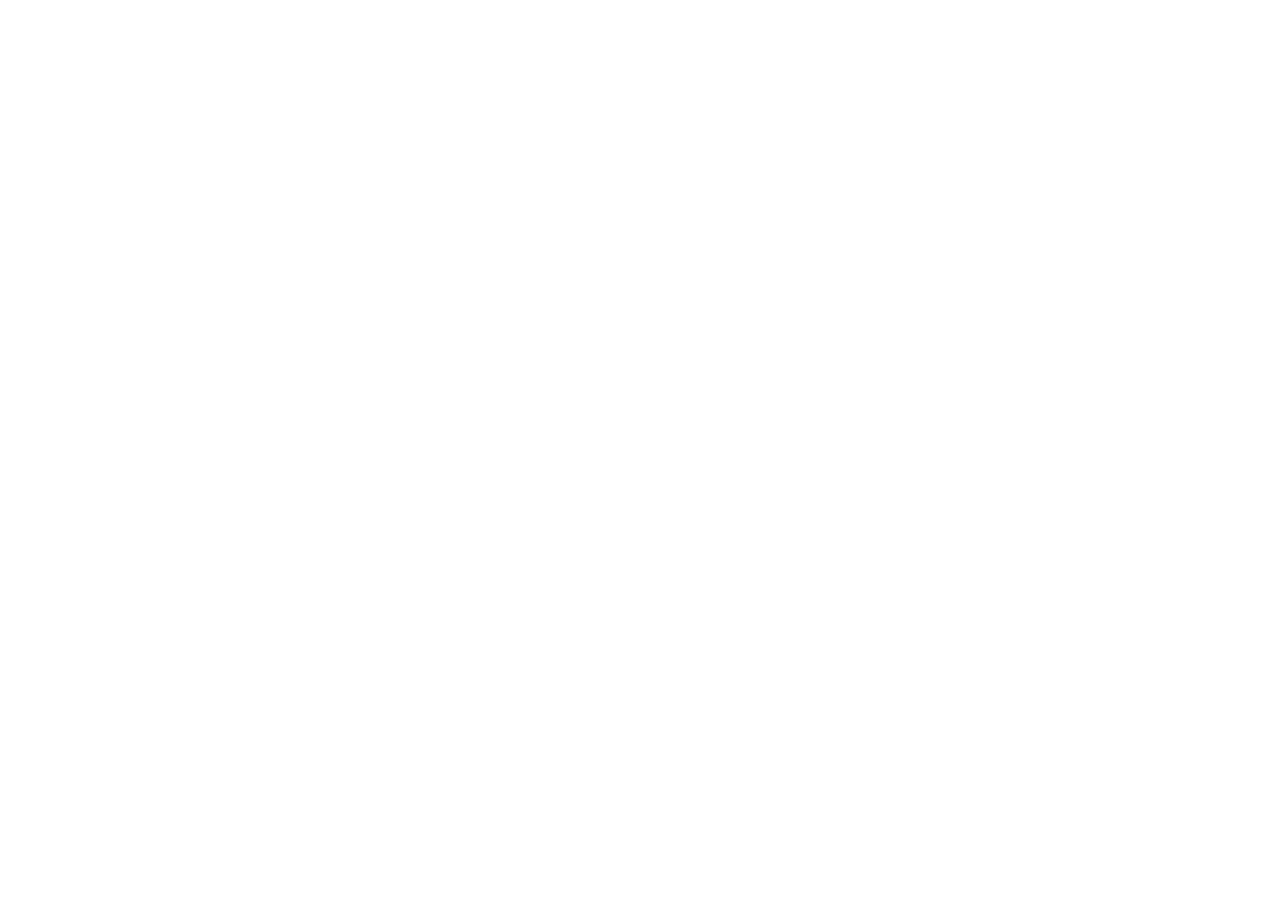
==== hypotenuse.html @ 7d4ad37c "quiz done" ====
<!DOCTYPE html>
<html lang="en">
<head>
    <meta charset="UTF-8">
    <meta http-equiv="X-UA-Compatible" content="IE=edge">
    <meta name="viewport" content="width=device-width, initial-scale=1.0">
    <title>Document</title>
</head>
<body>
    
</body>
</html>
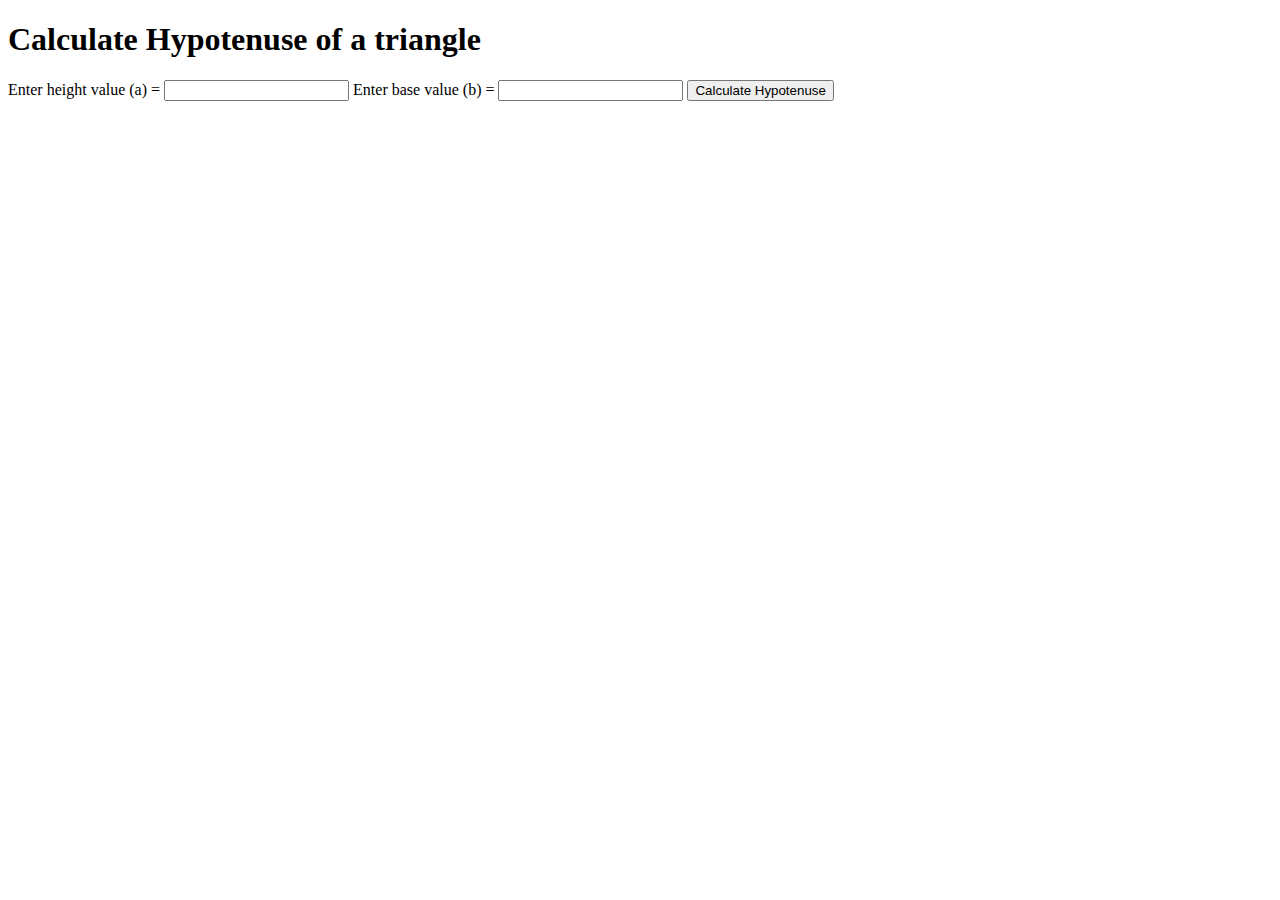
==== commit 52a33685: "area done" ====
--- a/hypotenuse.html
+++ b/hypotenuse.html
@@ -4,9 +4,17 @@
     <meta charset="UTF-8">
     <meta http-equiv="X-UA-Compatible" content="IE=edge">
     <meta name="viewport" content="width=device-width, initial-scale=1.0">
-    <title>Document</title>
+    <title>Calculate Hypotenuse of a triangle</title>
+    <link rel="stylesheet" href="/main.css">
 </head>
 <body>
-    
+    <h1>Calculate Hypotenuse of a triangle</h1>
+    <label for="height">Enter height value (a) = </label>
+    <input type="number" class="input">
+    <label  for="base">Enter base value (b) = </label>
+    <input type="number" class="input">
+    <button id="calculate-hypotenuse">Calculate Hypotenuse</button>
+    <h2 id="output"></h2>
 </body>
+<script src="hypotenuse.js"></script>
 </html>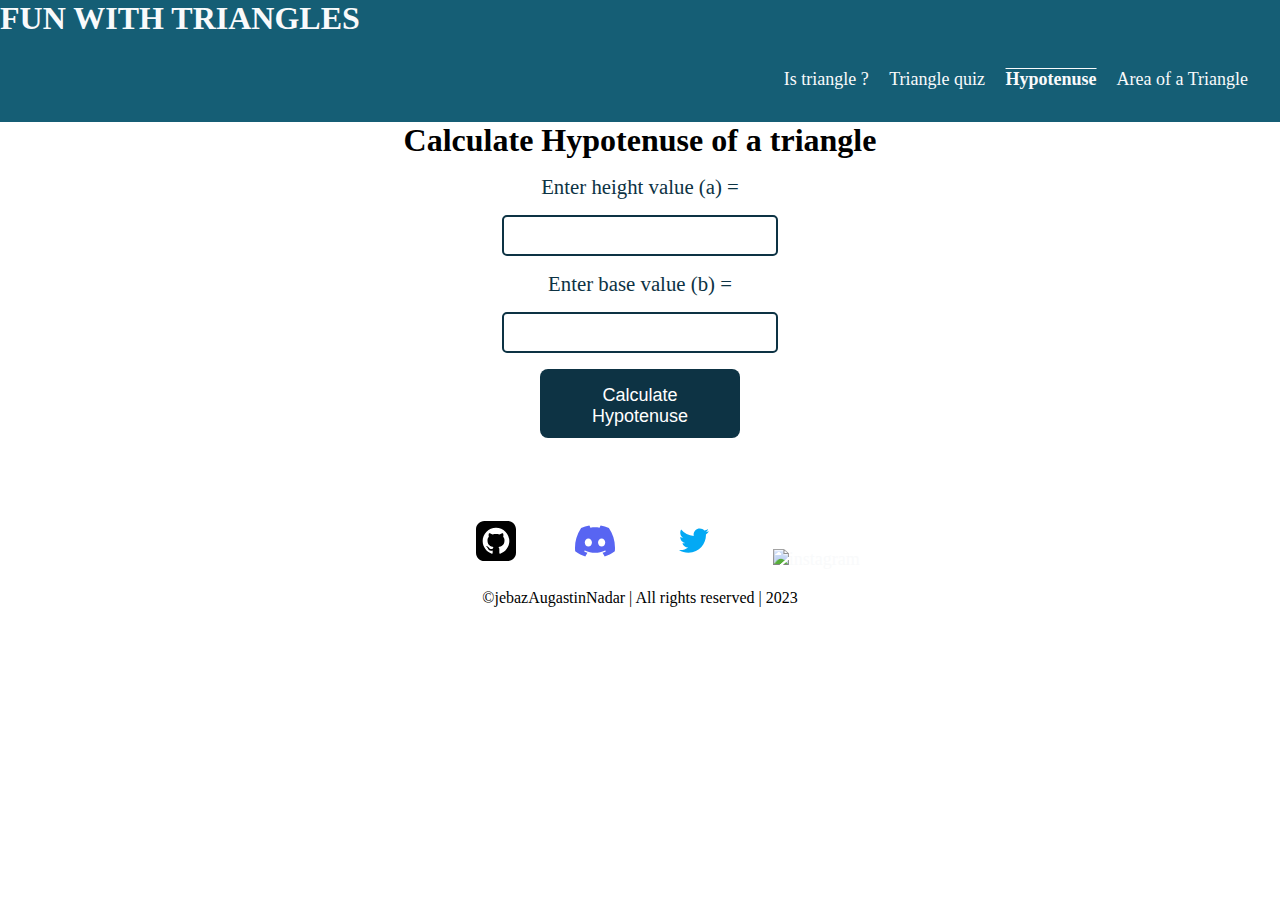
==== commit d0f7068d: "done" ====
--- a/hypotenuse.html
+++ b/hypotenuse.html
@@ -8,13 +8,48 @@
     <link rel="stylesheet" href="/main.css">
 </head>
 <body>
-    <h1>Calculate Hypotenuse of a triangle</h1>
+    <header><h1>   FUN WITH TRIANGLES</h1>
+        <nav class="navbar"> 
+       <a href="istriangle.html">Is triangle ? </a>
+       <a href="quiz.html"> Triangle quiz </a>
+       <a class="link-active" href="hypotenuse.html">Hypotenuse</a>
+       <a href="area.html">Area of a Triangle</a>
+    </nav>
+   </header>
+    <h1 class="heading">Calculate Hypotenuse of a triangle</h1>
     <label for="height">Enter height value (a) = </label>
     <input type="number" class="input">
     <label  for="base">Enter base value (b) = </label>
     <input type="number" class="input">
     <button id="calculate-hypotenuse">Calculate Hypotenuse</button>
     <h2 id="output"></h2>
+    <footer>
+        
+        <ul class="footer-list">
+            <li>
+                <a class="links" href="https://github.com/jebaznadar" target="_blank">
+                    <img src="images/github.svg" alt="github" />
+                </a>
+            </li>
+            <li>
+                <a class="links" href="https://discordapp.com/users/597166768670113795" target="_blank">
+                    <img src="images/discord.svg" alt="discord" />
+                </a>
+            </li>
+            <li>
+                <a class="links" href="https://twitter.com/aaugaxtin?s=8" target="_blank">
+                    <img src="images/twitter.svg" alt="twitter" />
+                </a>
+            </li>
+            <li>
+                <a class="links" href="https://instagram.com/augaxtin?igshid=ZDdkNTZiNTM=" target="_blank">
+                    <img src="images/instagram.svg" alt="instagram" />
+                </a>
+            </li>
+        </ul>
+         
+          <p > ©jebazAugastinNadar | All rights reserved | 2023</p>
+    </footer>
 </body>
 <script src="hypotenuse.js"></script>
 </html>--- a/main.css
+++ b/main.css
@@ -0,0 +1,139 @@
+:root{
+    --light-cyan :#0d3344;
+    --dark-cyan:#155e75 ;
+    --off-white: #f9fafb ;
+}
+*{
+
+    margin: 0;
+}
+.navbar{
+    background-color: var(--dark-cyan);
+    padding: 2rem;
+    text-align: right;
+    display: block;
+}
+header{
+    color: var(--off-white);
+    background-color: var(--dark-cyan);
+}
+header h1 {
+    font-family: "Megrim", cursive;
+    text-align: initial;
+}
+a{
+    text-decoration: none;
+    color: var(--off-white);
+    margin-left: 1rem;
+    font-size: large;
+}
+.heading{
+    text-align: center;
+}
+input ,label , button{
+    display: block;
+    width: 25%;
+    margin: auto;
+}
+label {
+    font-weight: 500;
+    font-size: 1.3rem;
+    color: var(--light-cyan);
+    text-align: center;
+    padding-bottom: 1rem;
+    padding-top: 1rem; 
+     
+   
+
+  }
+  .quiz-label{
+    display: inline-flex ;
+    margin: auto;
+    width: 25%;
+    padding-left: 0rems;
+    width: 90px;
+  }
+  .input-quiz{
+    
+     
+  }
+input{
+    
+    width:100%;
+    max-width: 256px;
+    font-size: larger;
+    border-radius: 5px;
+    padding: 0.5rem;
+    border: 2px solid var(--light-cyan);
+    font-size: large;
+    text-align: center;
+}
+button{
+    background: var(--light-cyan);
+    border: none;
+    color: #fff;
+    padding: 0.7rem 1rem;
+    padding-top: 1rem;
+    border-radius: 0.5rem;
+    font-size: large;
+    cursor: pointer;
+    outline: #fff;
+    margin: 1rem auto;
+    display: block;
+    width: 100%;
+    max-width: 200px;
+}
+.links {
+    
+    margin-right: 0;
+    margin-bottom: 1rem;
+    padding: 1rem;
+    text-decoration: none; }
+img,
+li {
+  display: inline;
+}
+img {
+    width: 40px;
+    padding: 0.2rem;
+  }
+.footer-list {
+    margin: 1rem;
+    
+}
+footer{ 
+    padding-top: 1rem;
+    text-align: center;
+    bottom: 0;
+    left: 0;
+    right: 0;
+    padding-bottom: 1rem;
+}
+#output {
+    display: block;
+    margin: 1rem;
+    margin-top: 1rem;
+    width: 100%;
+    text-align: center;
+    padding: 0.5rem;
+    font-size: x-large;
+    border-color: var(--black);
+    border-width: medium;
+    border-radius: 5px;
+    color: var(--light-cyan);
+  }
+  .question-container{
+    text-align: center;
+    font-size: large; 
+    padding: 1rem;
+  }
+  h3{
+    text-align: center;
+    font-size: large; 
+    padding: 1rem;
+  }
+  .link-active{
+    font-weight: bold;
+    text-decoration:overline;
+  }
+
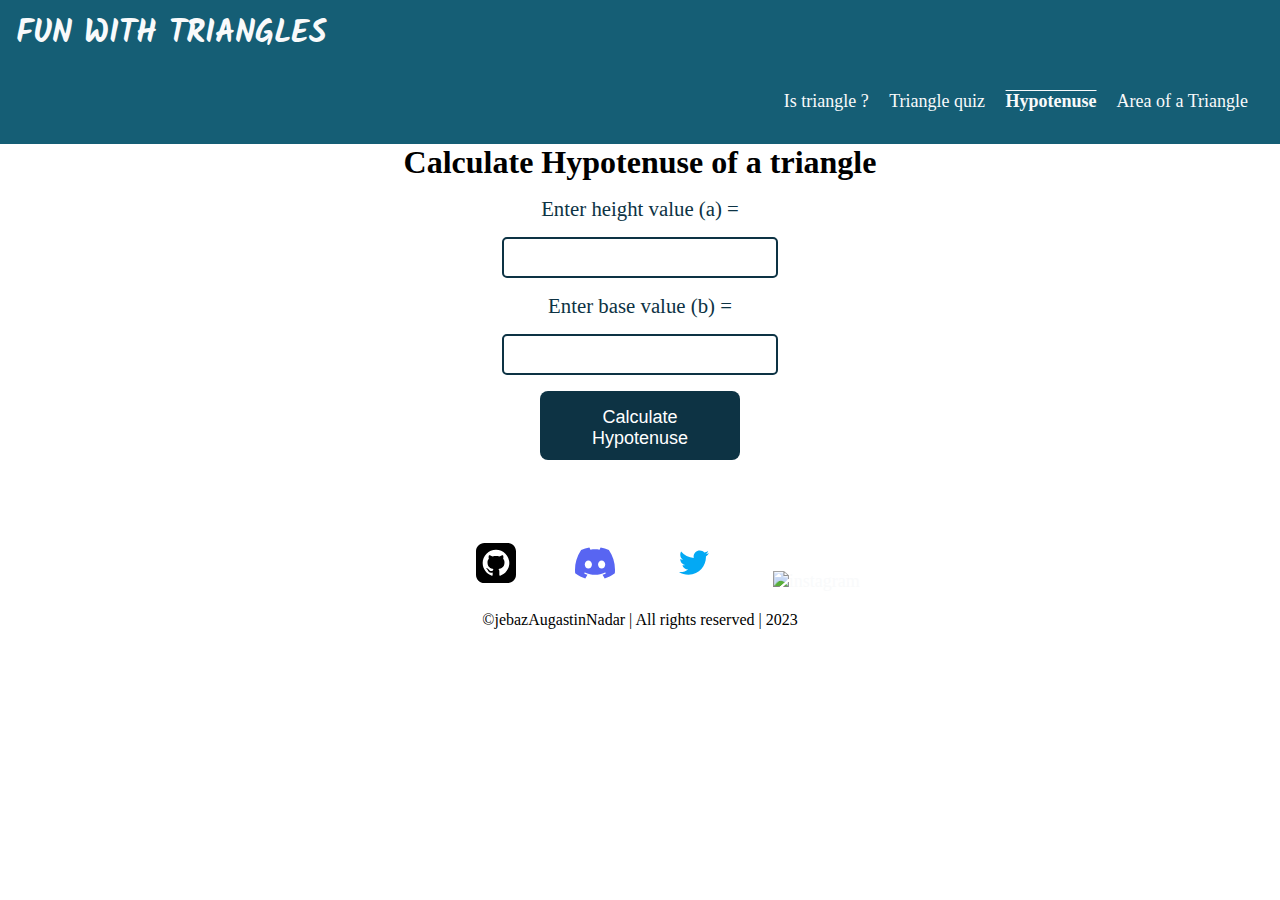
==== commit 8a3f4a09: "updated" ====
--- a/hypotenuse.html
+++ b/hypotenuse.html
@@ -10,7 +10,7 @@
 <body>
     <header><h1>   FUN WITH TRIANGLES</h1>
         <nav class="navbar"> 
-       <a href="istriangle.html">Is triangle ? </a>
+       <a href="index.html">Is triangle ? </a>
        <a href="quiz.html"> Triangle quiz </a>
        <a class="link-active" href="hypotenuse.html">Hypotenuse</a>
        <a href="area.html">Area of a Triangle</a>
--- a/main.css
+++ b/main.css
@@ -1,3 +1,6 @@
+@import url('https://fonts.googleapis.com/css2?family=Kalam&display=swap');
+@import url("https://fonts.googleapis.com/css2?family=Work+Sans:ital,wght@0,300;0,400;0,600;0,700;1,400&display=swap");
+
 :root{
     --light-cyan :#0d3344;
     --dark-cyan:#155e75 ;
@@ -16,10 +19,11 @@
 header{
     color: var(--off-white);
     background-color: var(--dark-cyan);
+    padding-top: 0.5rem;
+    padding-left: 1rem;
 }
 header h1 {
-    font-family: "Megrim", cursive;
-    text-align: initial;
+    font-family: 'Kalam', cursive;
 }
 a{
     text-decoration: none;
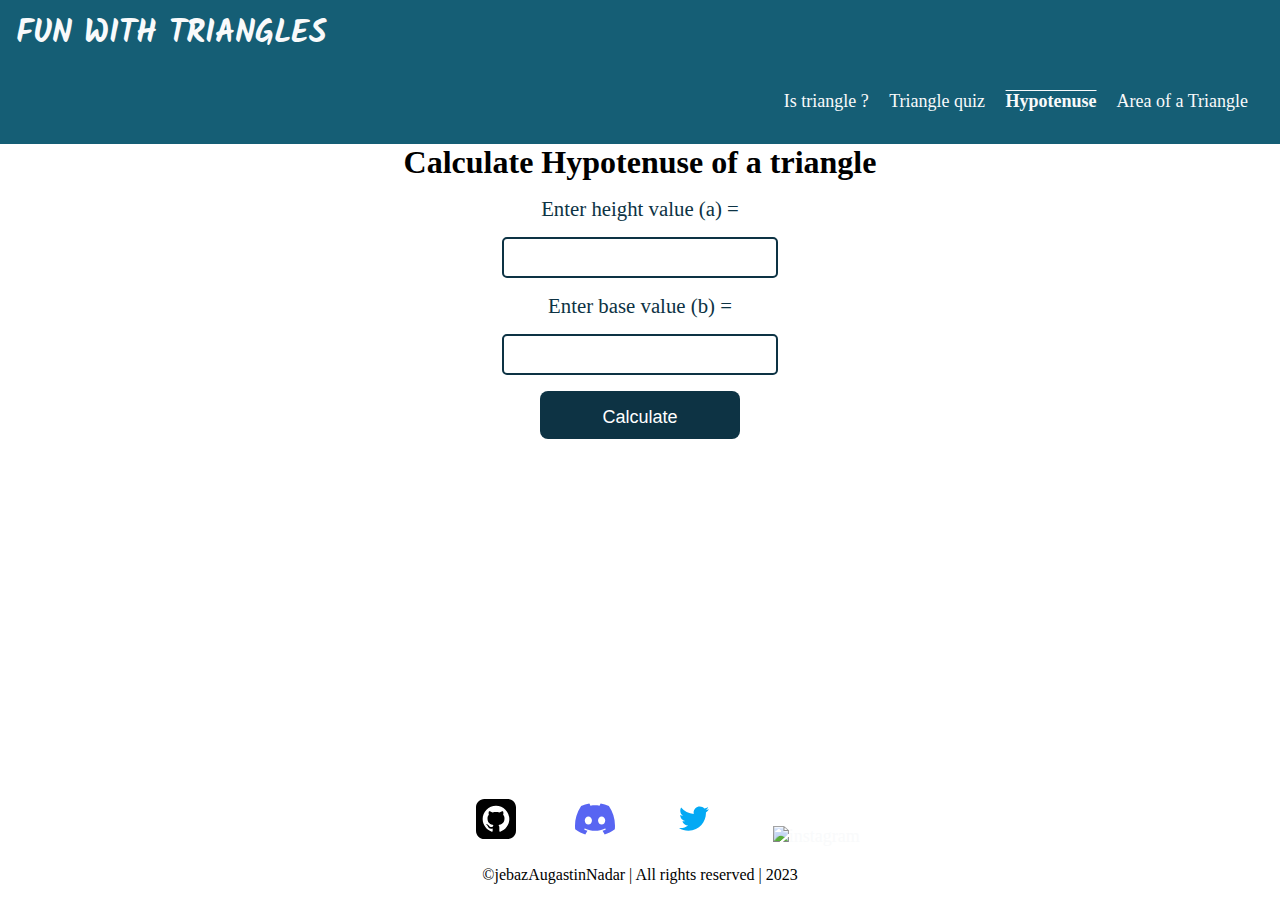
==== commit e2752e4b: "updte 2" ====
--- a/hypotenuse.html
+++ b/hypotenuse.html
@@ -21,9 +21,9 @@
     <input type="number" class="input">
     <label  for="base">Enter base value (b) = </label>
     <input type="number" class="input">
-    <button id="calculate-hypotenuse">Calculate Hypotenuse</button>
+    <button id="calculate-hypotenuse">Calculate </button>
     <h2 id="output"></h2>
-    <footer>
+    <footer style="position: absolute;">
         
         <ul class="footer-list">
             <li>
